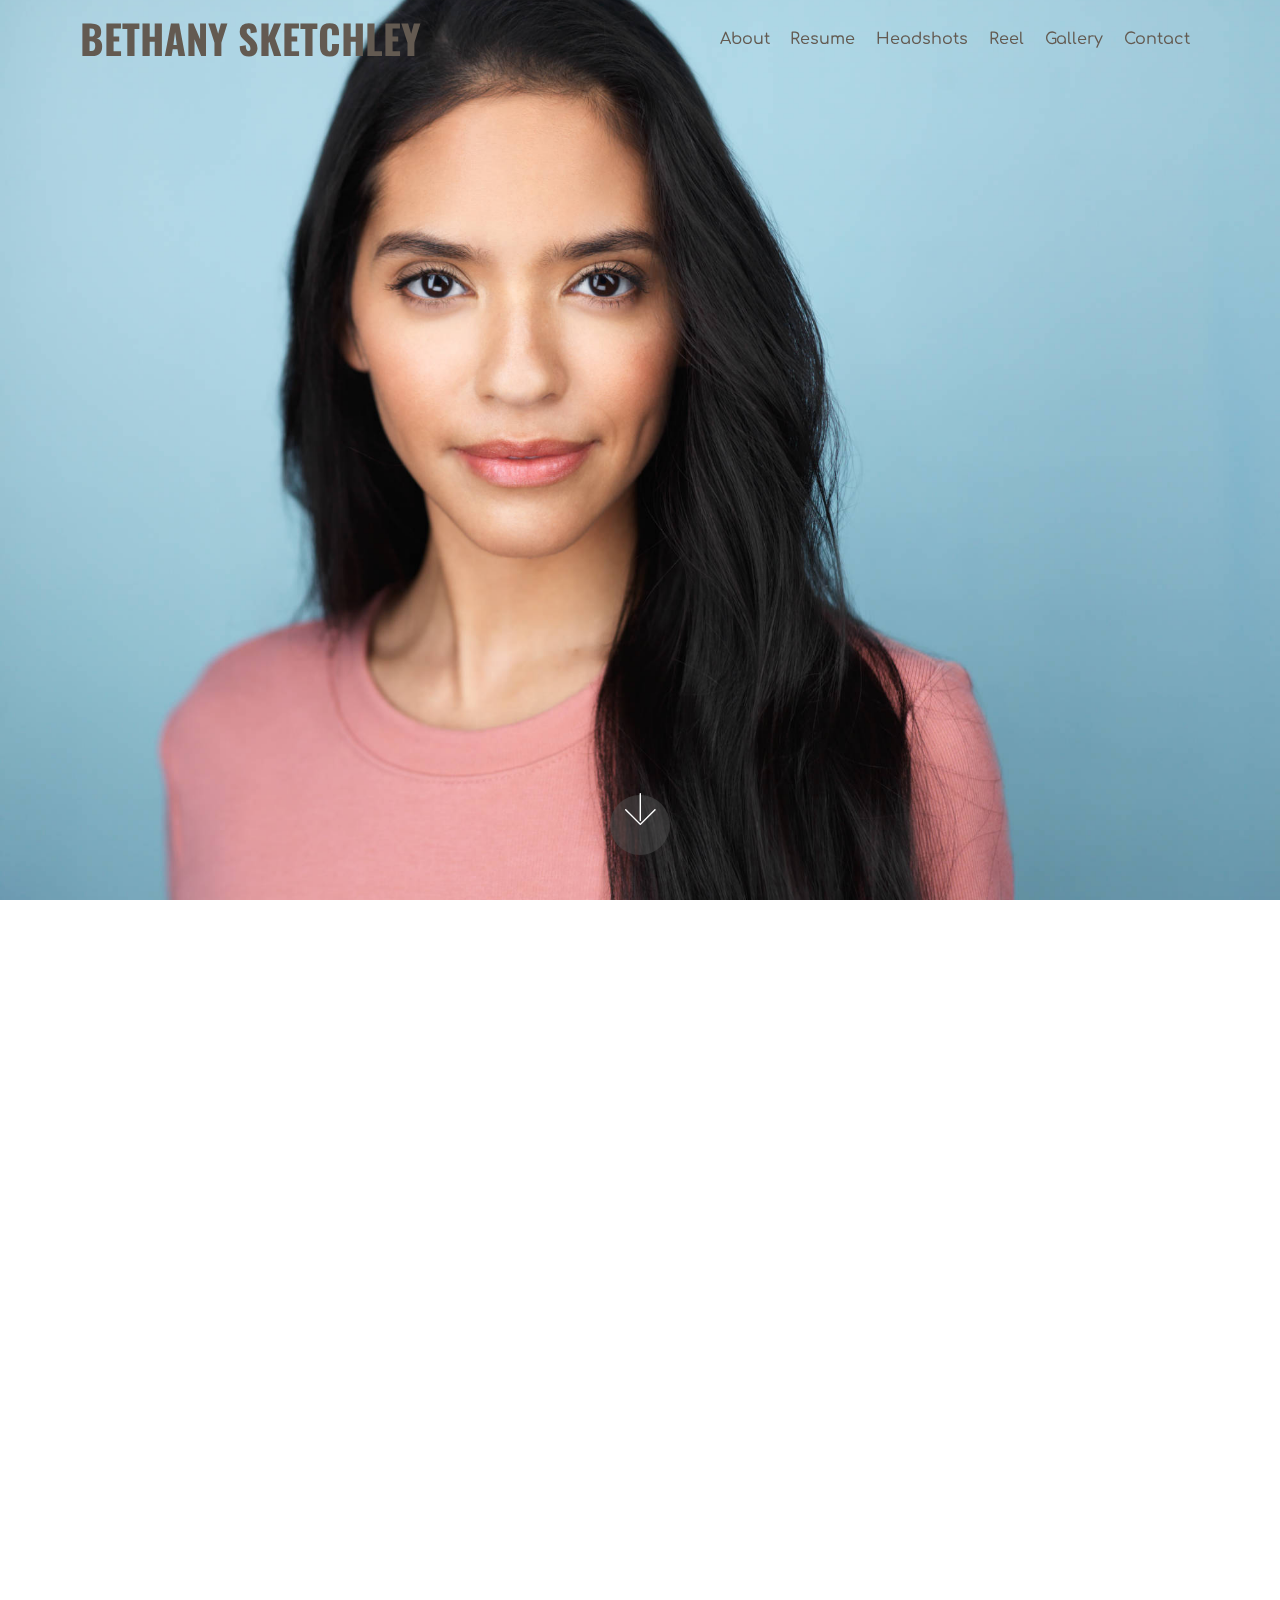
==== index.html @ ba713b7a "create github pages" ====
<!DOCTYPE html>
<html  >
<head>
  <!-- Site made with Mobirise Website Builder v4.11.2, https://mobirise.com -->
  <meta charset="UTF-8">
  <meta http-equiv="X-UA-Compatible" content="IE=edge">
  <meta name="generator" content="Mobirise v4.11.2, mobirise.com">
  <meta name="viewport" content="width=device-width, initial-scale=1, minimum-scale=1">
  <link rel="shortcut icon" href="assets/images/bethany-headshot-vertical-128x160.png" type="image/x-icon">
  <meta name="description" content="Bethany Sketchley is an award-winning dramatic actor based right outside of Philadelphia, who is known to have an explosion of deep emotion in all her performances and reveals a specific understanding of the characters she plays. She has a background in jazz, modern, and contemporary dance. At the age of 4, she started taking lessons which sparked her love of storytelling and performing on stage. After experiencing the thrill and freedom of acting she never looked back! ">
  
  <title>Bethany Sketchley | Home</title>
  <link rel="stylesheet" href="assets/web/assets/mobirise-icons-bold/mobirise-icons-bold.css">
  <link rel="stylesheet" href="assets/web/assets/mobirise-icons/mobirise-icons.css">
  <link rel="stylesheet" href="assets/bootstrap/css/bootstrap.min.css">
  <link rel="stylesheet" href="assets/bootstrap/css/bootstrap-grid.min.css">
  <link rel="stylesheet" href="assets/bootstrap/css/bootstrap-reboot.min.css">
  <link rel="stylesheet" href="assets/dropdown/css/style.css">
  <link rel="stylesheet" href="assets/tether/tether.min.css">
  <link rel="stylesheet" href="assets/animatecss/animate.min.css">
  <link rel="stylesheet" href="assets/socicon/css/styles.css">
  <link rel="stylesheet" href="assets/theme/css/style.css">
  <link rel="preload" as="style" href="assets/mobirise/css/mbr-additional.css"><link rel="stylesheet" href="assets/mobirise/css/mbr-additional.css" type="text/css">
  
  
  
</head>
<body>
  <section class="menu cid-rUg7lo41Bg" once="menu" id="menu1-0">

    

    <nav class="navbar navbar-expand beta-menu navbar-dropdown align-items-center navbar-fixed-top navbar-toggleable-sm bg-color transparent">
        <button class="navbar-toggler navbar-toggler-right" type="button" data-toggle="collapse" data-target="#navbarSupportedContent" aria-controls="navbarSupportedContent" aria-expanded="false" aria-label="Toggle navigation">
            <div class="hamburger">
                <span></span>
                <span></span>
                <span></span>
                <span></span>
            </div>
        </button>
        <div class="menu-logo">
            <div class="navbar-brand">
                
                <span class="navbar-caption-wrap"><a class="navbar-caption text-info display-5" href="index.html">
                        BETHANY SKETCHLEY</a></span>
            </div>
        </div>
        <div class="collapse navbar-collapse" id="navbarSupportedContent">
            <ul class="navbar-nav nav-dropdown nav-right" data-app-modern-menu="true"><li class="nav-item"><a class="nav-link link text-info display-4" href="index.html#testimonials2-13">
                        
                        About</a></li><li class="nav-item">
                    <a class="nav-link link text-info display-4" href="resume.html">Resume</a>
                </li><li class="nav-item"><a class="nav-link link text-info display-4" href="headshots.html">Headshots</a></li><li class="nav-item"><a class="nav-link link text-info display-4" href="reels.html">Reel</a></li><li class="nav-item"><a class="nav-link link text-info display-4" href="gallery.html">Gallery</a></li><li class="nav-item"><a class="nav-link link text-info display-4" href="contact.html">Contact</a></li></ul>
            
        </div>
    </nav>
</section>

<section class="engine"><a href="https://mobirise.info/m">site design templates</a></section><section class="header9 cid-rUgclaMVEi mbr-fullscreen mbr-parallax-background" id="header9-5">

    

    <div class="mbr-overlay" style="opacity: 0; background-color: rgb(235, 175, 162);">
    </div>

    <div class="container">
        <div class="media-container-column mbr-white">
            
            
            
            
        </div>
    </div>

    <div class="mbr-arrow hidden-sm-down" aria-hidden="true">
        <a href="#next">
            <i class="mbri-down mbr-iconfont"></i>
        </a>
    </div>
</section>

<section class="mbr-section content4 cid-rUoXitH2ii" id="content4-14">

    

    <div class="container">
        <div class="media-container-row">
            <div class="title col-12 col-md-8">
                <h2 class="align-center pb-3 mbr-fonts-style display-2"><strong>About Me</strong></h2>
                
                
            </div>
        </div>
    </div>
</section>

<section class="mbr-section article content1 cid-rV0lTRfdur" id="content1-1b">
    
     

    <div class="container">
        <div class="media-container-row">
            <div class="mbr-text col-12 mbr-fonts-style display-7 col-md-8"><p><strong>Bethany Sketchley </strong>is an award-winning dramatic actor based outside of Philadelphia. Bethany is known to have an explosion of deep emotion in all her performances, and reveals a specific understanding of the characters she plays. She has a background in jazz, modern, and contemporary dance. At the age of 4, she started taking lessons which sparked her love of storytelling and performing on stage. After experiencing the thrill and freedom of acting she never looked back!</p><p>Bethany has been awarded as <strong>Best Actress Grand Jury</strong> at the <strong>2017 Playhouse West Philadelphia Annual Film Festival</strong> for the short film, "To Happy Endings" which she co-wrote and starred in. Recently, Bethany appeared on stage in Sean Grennan’s, The Tin Woman. Outside of Acting Bethany enjoys Italics Calligraphy, Bullet Journaling, and is currently  learning Spanish.</p></div>
        </div>
    </div>
</section>

<section class="features9 cid-rUs5PSWJRt" id="features9-17">

    

    
    <div class="container">
        <div class="row justify-content-center">
            <div class="card p-3 col-12 col-md-6">
                <div class="media-container-row">
                    <div class="card-img pr-2">
                        <a href="headshots.html" target="_blank"><span class="mbr-iconfont mbrib-user2" style="color: rgb(165, 206, 221); fill: rgb(165, 206, 221);"></span></a>
                    </div>
                    <div class="card-box">
                        <h4 class="card-title py-3 mbr-fonts-style display-7"><strong>
                            Headshots</strong></h4>
                        <p class="mbr-text mbr-fonts-style display-7">
                           Includes all Bethany Sketchley's headshots. Click on the icon to view gallery.</p>
                    </div>
                </div>
            </div>

            <div class="card p-3 col-12 col-md-6">
                <div class="media-container-row">
                    <div class="card-img pr-2">
                        <a href="assets/files/Bethany%20Sketchley%20Resume%20%20-%20Bethany%20Sketchley.pdf" target="_blank"><span class="mbr-iconfont mbrib-file" style="color: rgb(165, 206, 221); fill: rgb(165, 206, 221);"></span></a>
                    </div>
                    <div class="card-box">
                        <h4 class="card-title py-3 mbr-fonts-style display-7"><strong>
                            Acting Resume</strong></h4>
                        <p class="mbr-text mbr-fonts-style display-7">
                           Includes all work in film, theatre, and training. Click on the icon to download.</p>
                    </div>
                </div>
            </div>

            

            
        </div>
    </div>
</section>

<section once="footers" class="cid-rUoSykSglY" id="footer7-z">

    

    

    <div class="container">
        <div class="media-container-row align-center mbr-white">
            
            <div class="row social-row">
                <div class="social-list align-right pb-2">
                    
                    
                    
                    
                    
                    
                <div class="soc-item">
                        <a href="https://twitter.com/MissSketchley" target="_blank">
                            <span class="mbr-iconfont mbr-iconfont-social socicon-twitter socicon" style="color: rgb(188, 129, 108); fill: rgb(188, 129, 108);"></span>
                        </a>
                    </div><div class="soc-item">
                        <a href="https://www.facebook.com/bethany.sketchley" target="_blank">
                            <span class="mbr-iconfont mbr-iconfont-social socicon-facebook socicon" style="color: rgb(188, 129, 108); fill: rgb(188, 129, 108);"></span>
                        </a>
                    </div><div class="soc-item">
                        <a href="https://www.instagram.com/bethanysketchley/" target="_blank">
                            <span class="mbr-iconfont mbr-iconfont-social socicon-instagram socicon" style="color: rgb(188, 129, 108); fill: rgb(188, 129, 108);"></span>
                        </a>
                    </div><div class="soc-item">
                        <a href="https://www.imdb.com/name/nm4957859/" target="_blank">
                            <span class="mbr-iconfont mbr-iconfont-social socicon-imdb socicon" style="color: rgb(188, 129, 108); fill: rgb(188, 129, 108);"></span>
                        </a>
                    </div></div>
            </div>
            <div class="row row-copirayt">
                <p class="mbr-text mb-0 mbr-fonts-style mbr-white align-center display-7">
                    © Copyright 2020 Bethany Sketchley. Designed by <a href="http://mypocketpartner.com/" target="_blank" class="text-success">My Pocket Partner</a>.&nbsp;All Rights Reserved.</p>
            </div>
        </div>
    </div>
</section>


  <script src="assets/web/assets/jquery/jquery.min.js"></script>
  <script src="assets/popper/popper.min.js"></script>
  <script src="assets/bootstrap/js/bootstrap.min.js"></script>
  <script src="assets/smoothscroll/smooth-scroll.js"></script>
  <script src="assets/dropdown/js/nav-dropdown.js"></script>
  <script src="assets/dropdown/js/navbar-dropdown.js"></script>
  <script src="assets/tether/tether.min.js"></script>
  <script src="assets/viewportchecker/jquery.viewportchecker.js"></script>
  <script src="assets/parallax/jarallax.min.js"></script>
  <script src="assets/touchswipe/jquery.touch-swipe.min.js"></script>
  <script src="assets/theme/js/script.js"></script>
  
  
  <input name="animation" type="hidden">
  </body>
</html>
---- assets/web/assets/mobirise-icons-bold/mobirise-icons-bold.css ----
@font-face {
  font-family: 'mobirise-icons-bold';
  font-display: swap;
  src:  url('mobirise-icons-bold.eot?m1l4yr');
  src:  url('mobirise-icons-bold.eot?m1l4yr#iefix') format('embedded-opentype'),
    url('mobirise-icons-bold.ttf?m1l4yr') format('truetype'),
    url('mobirise-icons-bold.woff?m1l4yr') format('woff'),
    url('mobirise-icons-bold.svg?m1l4yr#mobirise-icons-bold') format('svg');
  font-weight: normal;
  font-style: normal;
}

[class^="mbrib-"], [class*="mbrib-"] {
  /* use !important to prevent issues with browser extensions that change fonts */
  font-family: 'mobirise-icons-bold' !important;
  speak: none;
  font-style: normal;
  font-weight: normal;
  font-variant: normal;
  text-transform: none;
  line-height: 1;

  /* Better Font Rendering =========== */
  -webkit-font-smoothing: antialiased;
  -moz-osx-font-smoothing: grayscale;
}

.mbrib-add-submenu:before {
  content: "\e900";
}
.mbrib-alert:before {
  content: "\e901";
}
.mbrib-align-center:before {
  content: "\e902";
}
.mbrib-align-justify:before {
  content: "\e903";
}
.mbrib-align-left:before {
  content: "\e904";
}
.mbrib-align-right:before {
  content: "\e905";
}
.mbrib-android:before {
  content: "\e906";
}
.mbrib-apple:before {
  content: "\e907";
}
.mbrib-arrow-down:before {
  content: "\e908";
}
.mbrib-arrow-next:before {
  content: "\e909";
}
.mbrib-arrow-prev:before {
  content: "\e90a";
}
.mbrib-arrow-up:before {
  content: "\e90b";
}
.mbrib-bold:before {
  content: "\e90c";
}
.mbrib-bookmark:before {
  content: "\e90d";
}
.mbrib-bootstrap:before {
  content: "\e90e";
}
.mbrib-briefcase:before {
  content: "\e90f";
}
.mbrib-browse:before {
  content: "\e910";
}
.mbrib-bulleted-list:before {
  content: "\e911";
}
.mbrib-calendar:before {
  content: "\e912";
}
.mbrib-camera:before {
  content: "\e913";
}
.mbrib-cart-add:before {
  content: "\e914";
}
.mbrib-cart-full:before {
  content: "\e915";
}
.mbrib-cash:before {
  content: "\e916";
}
.mbrib-change-style:before {
  content: "\e917";
}
.mbrib-chat:before {
  content: "\e918";
}
.mbrib-clock:before {
  content: "\e919";
}
.mbrib-close:before {
  content: "\e91a";
}
.mbrib-cloud:before {
  content: "\e91b";
}
.mbrib-code:before {
  content: "\e91c";
}
.mbrib-contact-form:before {
  content: "\e91d";
}
.mbrib-credit-card:before {
  content: "\e91e";
}
.mbrib-cursor-click:before {
  content: "\e91f";
}
.mbrib-cust-feedback:before {
  content: "\e920";
}
.mbrib-database:before {
  content: "\e921";
}
.mbrib-delivery:before {
  content: "\e922";
}
.mbrib-desktop:before {
  content: "\e923";
}
.mbrib-devices:before {
  content: "\e924";
}
.mbrib-down:before {
  content: "\e925";
}
.mbrib-download:before {
  content: "\e926";
}
.mbrib-drag-n-drop:before {
  content: "\e927";
}
.mbrib-drag-n-drop2:before {
  content: "\e928";
}
.mbrib-edit:before {
  content: "\e929";
}
.mbrib-edit2:before {
  content: "\e92a";
}
.mbrib-error:before {
  content: "\e92b";
}
.mbrib-extension:before {
  content: "\e92c";
}
.mbrib-features:before {
  content: "\e92d";
}
.mbrib-file:before {
  content: "\e92e";
}
.mbrib-flag:before {
  content: "\e92f";
}
.mbrib-folder:before {
  content: "\e930";
}
.mbrib-gift:before {
  content: "\e931";
}
.mbrib-github:before {
  content: "\e932";
}
.mbrib-globe-2:before {
  content: "\e933";
}
.mbrib-globe:before {
  content: "\e934";
}
.mbrib-growing-chart:before {
  content: "\e935";
}
.mbrib-hearth:before {
  content: "\e936";
}
.mbrib-help:before {
  content: "\e937";
}
.mbrib-home:before {
  content: "\e938";
}
.mbrib-hot-cup:before {
  content: "\e939";
}
.mbrib-idea:before {
  content: "\e93a";
}
.mbrib-image-gallery:before {
  content: "\e93b";
}
.mbrib-image-slider:before {
  content: "\e93c";
}
.mbrib-info:before {
  content: "\e93d";
}
.mbrib-italic:before {
  content: "\e93e";
}
.mbrib-key:before {
  content: "\e93f";
}
.mbrib-laptop:before {
  content: "\e940";
}
.mbrib-layers:before {
  content: "\e941";
}
.mbrib-left-right:before {
  content: "\e942";
}
.mbrib-left:before {
  content: "\e943";
}
.mbrib-letter:before {
  content: "\e944";
}
.mbrib-like:before {
  content: "\e945";
}
.mbrib-link:before {
  content: "\e946";
}
.mbrib-lock:before {
  content: "\e947";
}
.mbrib-login:before {
  content: "\e948";
}
.mbrib-logout:before {
  content: "\e949";
}
.mbrib-magic-stick:before {
  content: "\e94a";
}
.mbrib-map-pin:before {
  content: "\e94b";
}
.mbrib-menu:before {
  content: "\e94c";
}
.mbrib-mobile:before {
  content: "\e94d";
}
.mbrib-mobile2:before {
  content: "\e94e";
}
.mbrib-mobirise:before {
  content: "\e94f";
}
.mbrib-more-horizontal:before {
  content: "\e950";
}
.mbrib-more-vertical:before {
  content: "\e951";
}
.mbrib-music:before {
  content: "\e952";
}
.mbrib-new-file:before {
  content: "\e953";
}
.mbrib-numbered-list:before {
  content: "\e954";
}
.mbrib-opened-folder:before {
  content: "\e955";
}
.mbrib-pages:before {
  content: "\e956";
}
.mbrib-paper-plane:before {
  content: "\e957";
}
.mbrib-paperclip:before {
  content: "\e958";
}
.mbrib-photo:before {
  content: "\e959";
}
.mbrib-photos:before {
  content: "\e95a";
}
.mbrib-pin:before {
  content: "\e95b";
}
.mbrib-play:before {
  content: "\e95c";
}
.mbrib-plus:before {
  content: "\e95d";
}
.mbrib-preview:before {
  content: "\e95e";
}
.mbrib-print:before {
  content: "\e95f";
}
.mbrib-protect:before {
  content: "\e960";
}
.mbrib-question:before {
  content: "\e961";
}
.mbrib-quote-left:before {
  content: "\e962";
}
.mbrib-quote-right:before {
  content: "\e963";
}
.mbrib-redo:before {
  content: "\e964";
}
.mbrib-refresh:before {
  content: "\e965";
}
.mbrib-responsive:before {
  content: "\e966";
}
.mbrib-right:before {
  content: "\e967";
}
.mbrib-rocket:before {
  content: "\e968";
}
.mbrib-sad-face:before {
  content: "\e969";
}
.mbrib-sale:before {
  content: "\e96a";
}
.mbrib-save:before {
  content: "\e96b";
}
.mbrib-search:before {
  content: "\e96c";
}
.mbrib-setting:before {
  content: "\e96d";
}
.mbrib-setting2:before {
  content: "\e96e";
}
.mbrib-setting3:before {
  content: "\e96f";
}
.mbrib-share:before {
  content: "\e970";
}
.mbrib-shopping-bag:before {
  content: "\e971";
}
.mbrib-shopping-basket:before {
  content: "\e972";
}
.mbrib-shopping-cart:before {
  content: "\e973";
}
.mbrib-sites:before {
  content: "\e974";
}
.mbrib-smile-face:before {
  content: "\e975";
}
.mbrib-speed:before {
  content: "\e976";
}
.mbrib-star:before {
  content: "\e977";
}
.mbrib-success:before {
  content: "\e978";
}
.mbrib-sun:before {
  content: "\e979";
}
.mbrib-sun2:before {
  content: "\e97a";
}
.mbrib-tablet-vertical:before {
  content: "\e97b";
}
.mbrib-tablet:before {
  content: "\e97c";
}
.mbrib-target:before {
  content: "\e97d";
}
.mbrib-timer:before {
  content: "\e97e";
}
.mbrib-to-ftp:before {
  content: "\e97f";
}
.mbrib-to-local-drive:before {
  content: "\e980";
}
.mbrib-touch-swipe:before {
  content: "\e981";
}
.mbrib-touch:before {
  content: "\e982";
}
.mbrib-trash:before {
  content: "\e983";
}
.mbrib-underline:before {
  content: "\e984";
}
.mbrib-undo:before {
  content: "\e985";
}
.mbrib-unlink:before {
  content: "\e986";
}
.mbrib-unlock:before {
  content: "\e987";
}
.mbrib-up-down:before {
  content: "\e988";
}
.mbrib-up:before {
  content: "\e989";
}
.mbrib-update:before {
  content: "\e98a";
}
.mbrib-upload:before {
  content: "\e98b";
}
.mbrib-user:before {
  content: "\e98c";
}
.mbrib-user2:before {
  content: "\e98d";
}
.mbrib-users:before {
  content: "\e98e";
}
.mbrib-video-play:before {
  content: "\e98f";
}
.mbrib-video:before {
  content: "\e990";
}
.mbrib-watch:before {
  content: "\e991";
}
.mbrib-website-theme:before {
  content: "\e992";
}
.mbrib-wifi:before {
  content: "\e993";
}
.mbrib-windows:before {
  content: "\e994";
}
.mbrib-zoom-out:before {
  content: "\e995";
}
---- assets/web/assets/mobirise-icons/mobirise-icons.css ----
@font-face {
  font-family: 'MobiriseIcons';
  src:  url('mobirise-icons.eot?spat4u');
  src:  url('mobirise-icons.eot?spat4u#iefix') format('embedded-opentype'),
    url('mobirise-icons.ttf?spat4u') format('truetype'),
    url('mobirise-icons.woff?spat4u') format('woff'),
    url('mobirise-icons.svg?spat4u#MobiriseIcons') format('svg');
  font-weight: normal;
  font-style: normal;
  font-display: swap;
}

[class^="mbri-"], [class*=" mbri-"] {
  /* use !important to prevent issues with browser extensions that change fonts */
  font-family: MobiriseIcons !important;
  speak: none;
  font-style: normal;
  font-weight: normal;
  font-variant: normal;
  text-transform: none;
  line-height: 1;

  /* Better Font Rendering =========== */
  -webkit-font-smoothing: antialiased;
  -moz-osx-font-smoothing: grayscale;
}

.mbri-add-submenu:before {
  content: "\e900";
}
.mbri-alert:before {
  content: "\e901";
}
.mbri-align-center:before {
  content: "\e902";
}
.mbri-align-justify:before {
  content: "\e903";
}
.mbri-align-left:before {
  content: "\e904";
}
.mbri-align-right:before {
  content: "\e905";
}
.mbri-android:before {
  content: "\e906";
}
.mbri-apple:before {
  content: "\e907";
}
.mbri-arrow-down:before {
  content: "\e908";
}
.mbri-arrow-next:before {
  content: "\e909";
}
.mbri-arrow-prev:before {
  content: "\e90a";
}
.mbri-arrow-up:before {
  content: "\e90b";
}
.mbri-bold:before {
  content: "\e90c";
}
.mbri-bookmark:before {
  content: "\e90d";
}
.mbri-bootstrap:before {
  content: "\e90e";
}
.mbri-briefcase:before {
  content: "\e90f";
}
.mbri-browse:before {
  content: "\e910";
}
.mbri-bulleted-list:before {
  content: "\e911";
}
.mbri-calendar:before {
  content: "\e912";
}
.mbri-camera:before {
  content: "\e913";
}
.mbri-cart-add:before {
  content: "\e914";
}
.mbri-cart-full:before {
  content: "\e915";
}
.mbri-cash:before {
  content: "\e916";
}
.mbri-change-style:before {
  content: "\e917";
}
.mbri-chat:before {
  content: "\e918";
}
.mbri-clock:before {
  content: "\e919";
}
.mbri-close:before {
  content: "\e91a";
}
.mbri-cloud:before {
  content: "\e91b";
}
.mbri-code:before {
  content: "\e91c";
}
.mbri-contact-form:before {
  content: "\e91d";
}
.mbri-credit-card:before {
  content: "\e91e";
}
.mbri-cursor-click:before {
  content: "\e91f";
}
.mbri-cust-feedback:before {
  content: "\e920";
}
.mbri-database:before {
  content: "\e921";
}
.mbri-delivery:before {
  content: "\e922";
}
.mbri-desktop:before {
  content: "\e923";
}
.mbri-devices:before {
  content: "\e924";
}
.mbri-down:before {
  content: "\e925";
}
.mbri-download:before {
  content: "\e989";
}
.mbri-drag-n-drop:before {
  content: "\e927";
}
.mbri-drag-n-drop2:before {
  content: "\e928";
}
.mbri-edit:before {
  content: "\e929";
}
.mbri-edit2:before {
  content: "\e92a";
}
.mbri-error:before {
  content: "\e92b";
}
.mbri-extension:before {
  content: "\e92c";
}
.mbri-features:before {
  content: "\e92d";
}
.mbri-file:before {
  content: "\e92e";
}
.mbri-flag:before {
  content: "\e92f";
}
.mbri-folder:before {
  content: "\e930";
}
.mbri-gift:before {
  content: "\e931";
}
.mbri-github:before {
  content: "\e932";
}
.mbri-globe:before {
  content: "\e933";
}
.mbri-globe-2:before {
  content: "\e934";
}
.mbri-growing-chart:before {
  content: "\e935";
}
.mbri-hearth:before {
  content: "\e936";
}
.mbri-help:before {
  content: "\e937";
}
.mbri-home:before {
  content: "\e938";
}
.mbri-hot-cup:before {
  content: "\e939";
}
.mbri-idea:before {
  content: "\e93a";
}
.mbri-image-gallery:before {
  content: "\e93b";
}
.mbri-image-slider:before {
  content: "\e93c";
}
.mbri-info:before {
  content: "\e93d";
}
.mbri-italic:before {
  content: "\e93e";
}
.mbri-key:before {
  content: "\e93f";
}
.mbri-laptop:before {
  content: "\e940";
}
.mbri-layers:before {
  content: "\e941";
}
.mbri-left-right:before {
  content: "\e942";
}
.mbri-left:before {
  content: "\e943";
}
.mbri-letter:before {
  content: "\e944";
}
.mbri-like:before {
  content: "\e945";
}
.mbri-link:before {
  content: "\e946";
}
.mbri-lock:before {
  content: "\e947";
}
.mbri-login:before {
  content: "\e948";
}
.mbri-logout:before {
  content: "\e949";
}
.mbri-magic-stick:before {
  content: "\e94a";
}
.mbri-map-pin:before {
  content: "\e94b";
}
.mbri-menu:before {
  content: "\e94c";
}
.mbri-mobile:before {
  content: "\e94d";
}
.mbri-mobile2:before {
  content: "\e94e";
}
.mbri-mobirise:before {
  content: "\e94f";
}
.mbri-more-horizontal:before {
  content: "\e950";
}
.mbri-more-vertical:before {
  content: "\e951";
}
.mbri-music:before {
  content: "\e952";
}
.mbri-new-file:before {
  content: "\e953";
}
.mbri-numbered-list:before {
  content: "\e954";
}
.mbri-opened-folder:before {
  content: "\e955";
}
.mbri-pages:before {
  content: "\e956";
}
.mbri-paper-plane:before {
  content: "\e957";
}
.mbri-paperclip:before {
  content: "\e958";
}
.mbri-photo:before {
  content: "\e959";
}
.mbri-photos:before {
  content: "\e95a";
}
.mbri-pin:before {
  content: "\e95b";
}
.mbri-play:before {
  content: "\e95c";
}
.mbri-plus:before {
  content: "\e95d";
}
.mbri-preview:before {
  content: "\e95e";
}
.mbri-print:before {
  content: "\e95f";
}
.mbri-protect:before {
  content: "\e960";
}
.mbri-question:before {
  content: "\e961";
}
.mbri-quote-left:before {
  content: "\e962";
}
.mbri-quote-right:before {
  content: "\e963";
}
.mbri-refresh:before {
  content: "\e964";
}
.mbri-responsive:before {
  content: "\e965";
}
.mbri-right:before {
  content: "\e966";
}
.mbri-rocket:before {
  content: "\e967";
}
.mbri-sad-face:before {
  content: "\e968";
}
.mbri-sale:before {
  content: "\e969";
}
.mbri-save:before {
  content: "\e96a";
}
.mbri-search:before {
  content: "\e96b";
}
.mbri-setting:before {
  content: "\e96c";
}
.mbri-setting2:before {
  content: "\e96d";
}
.mbri-setting3:before {
  content: "\e96e";
}
.mbri-share:before {
  content: "\e96f";
}
.mbri-shopping-bag:before {
  content: "\e970";
}
.mbri-shopping-basket:before {
  content: "\e971";
}
.mbri-shopping-cart:before {
  content: "\e972";
}
.mbri-sites:before {
  content: "\e973";
}
.mbri-smile-face:before {
  content: "\e974";
}
.mbri-speed:before {
  content: "\e975";
}
.mbri-star:before {
  content: "\e976";
}
.mbri-success:before {
  content: "\e977";
}
.mbri-sun:before {
  content: "\e978";
}
.mbri-sun2:before {
  content: "\e979";
}
.mbri-tablet:before {
  content: "\e97a";
}
.mbri-tablet-vertical:before {
  content: "\e97b";
}
.mbri-target:before {
  content: "\e97c";
}
.mbri-timer:before {
  content: "\e97d";
}
.mbri-to-ftp:before {
  content: "\e97e";
}
.mbri-to-local-drive:before {
  content: "\e97f";
}
.mbri-touch-swipe:before {
  content: "\e980";
}
.mbri-touch:before {
  content: "\e981";
}
.mbri-trash:before {
  content: "\e982";
}
.mbri-underline:before {
  content: "\e983";
}
.mbri-unlink:before {
  content: "\e984";
}
.mbri-unlock:before {
  content: "\e985";
}
.mbri-up-down:before {
  content: "\e986";
}
.mbri-up:before {
  content: "\e987";
}
.mbri-update:before {
  content: "\e988";
}
.mbri-upload:before {
 content: "\e926"; 
}
.mbri-user:before {
  content: "\e98a";
}
.mbri-user2:before {
  content: "\e98b";
}
.mbri-users:before {
  content: "\e98c";
}
.mbri-video:before {
  content: "\e98d";
}
.mbri-video-play:before {
  content: "\e98e";
}
.mbri-watch:before {
  content: "\e98f";
}
.mbri-website-theme:before {
  content: "\e990";
}
.mbri-wifi:before {
  content: "\e991";
}
.mbri-windows:before {
  content: "\e992";
}
.mbri-zoom-out:before {
  content: "\e993";
}
.mbri-redo:before {
  content: "\e994";
}
.mbri-undo:before {
  content: "\e995";
}
---- assets/dropdown/css/style.css ----
.navbar-dropdown {
  left: 0;
  padding: 0;
  position: absolute;
  right: 0;
  top: 0;
  transition: all 0.45s ease;
  z-index: 1030;
  background: #282828; }
  .navbar-dropdown .navbar-logo {
    margin-right: 0.8rem;
    transition: margin 0.3s ease-in-out;
    vertical-align: middle; }
    .navbar-dropdown .navbar-logo img {
      height: 3.125rem;
      transition: all 0.3s ease-in-out; }
    .navbar-dropdown .navbar-logo.mbr-iconfont {
      font-size: 3.125rem;
      line-height: 3.125rem; }
  .navbar-dropdown .navbar-caption {
    font-weight: 700;
    white-space: normal;
    vertical-align: -4px;
    line-height: 3.125rem !important; }
    .navbar-dropdown .navbar-caption, .navbar-dropdown .navbar-caption:hover {
      color: inherit;
      text-decoration: none; }
  .navbar-dropdown .mbr-iconfont + .navbar-caption {
    vertical-align: -1px; }
  .navbar-dropdown.navbar-fixed-top {
    position: fixed; }
  .navbar-dropdown .navbar-brand span {
    vertical-align: -4px; }
  .navbar-dropdown.bg-color.transparent {
    background: none; }
  .navbar-dropdown.navbar-short .navbar-brand {
    padding: 0.625rem 0; }
    .navbar-dropdown.navbar-short .navbar-brand span {
      vertical-align: -1px; }
  .navbar-dropdown.navbar-short .navbar-caption {
    line-height: 2.375rem !important;
    vertical-align: -2px; }
  .navbar-dropdown.navbar-short .navbar-logo {
    margin-right: 0.5rem; }
    .navbar-dropdown.navbar-short .navbar-logo img {
      height: 2.375rem; }
    .navbar-dropdown.navbar-short .navbar-logo.mbr-iconfont {
      font-size: 2.375rem;
      line-height: 2.375rem; }
  .navbar-dropdown.navbar-short .mbr-table-cell {
    height: 3.625rem; }
  .navbar-dropdown .navbar-close {
    left: 0.6875rem;
    position: fixed;
    top: 0.75rem;
    z-index: 1000; }
  .navbar-dropdown .hamburger-icon {
    content: "";
    display: inline-block;
    vertical-align: middle;
    width: 16px;
    -webkit-box-shadow: 0 -6px 0 1px #282828,0 0 0 1px #282828,0 6px 0 1px #282828;
    -moz-box-shadow: 0 -6px 0 1px #282828,0 0 0 1px #282828,0 6px 0 1px #282828;
    box-shadow: 0 -6px 0 1px #282828,0 0 0 1px #282828,0 6px 0 1px #282828; }

.dropdown-menu .dropdown-toggle[data-toggle="dropdown-submenu"]::after {
  border-bottom: 0.35em solid transparent;
  border-left: 0.35em solid;
  border-right: 0;
  border-top: 0.35em solid transparent;
  margin-left: 0.3rem; }

.dropdown-menu .dropdown-item:focus {
  outline: 0; }

.nav-dropdown {
  font-size: 0.75rem;
  font-weight: 500;
  height: auto !important; }
  .nav-dropdown .nav-btn {
    padding-left: 1rem; }
  .nav-dropdown .link {
    margin: .667em 1.667em;
    font-weight: 500;
    padding: 0;
    transition: color .2s ease-in-out; }
    .nav-dropdown .link.dropdown-toggle {
      margin-right: 2.583em; }
      .nav-dropdown .link.dropdown-toggle::after {
        margin-left: .25rem;
        border-top: 0.35em solid;
        border-right: 0.35em solid transparent;
        border-left: 0.35em solid transparent;
        border-bottom: 0; }
      .nav-dropdown .link.dropdown-toggle[aria-expanded="true"] {
        margin: 0;
        padding: 0.667em 3.263em  0.667em 1.667em; }
  .nav-dropdown .link::after,
  .nav-dropdown .dropdown-item::after {
    color: inherit; }
  .nav-dropdown .btn {
    font-size: 0.75rem;
    font-weight: 700;
    letter-spacing: 0;
    margin-bottom: 0;
    padding-left: 1.25rem;
    padding-right: 1.25rem; }
  .nav-dropdown .dropdown-menu {
    border-radius: 0;
    border: 0;
    left: 0;
    margin: 0;
    padding-bottom: 1.25rem;
    padding-top: 1.25rem;
    position: relative; }
  .nav-dropdown .dropdown-submenu {
    margin-left: 0.125rem;
    top: 0; }
  .nav-dropdown .dropdown-item {
    font-weight: 500;
    line-height: 2;
    padding: 0.3846em 4.615em 0.3846em 1.5385em;
    position: relative;
    transition: color .2s ease-in-out, background-color .2s ease-in-out; }
    .nav-dropdown .dropdown-item::after {
      margin-top: -0.3077em;
      position: absolute;
      right: 1.1538em;
      top: 50%; }
    .nav-dropdown .dropdown-item:focus, .nav-dropdown .dropdown-item:hover {
      background: none; }

@media (max-width: 767px) {
  .nav-dropdown.navbar-toggleable-sm {
    bottom: 0;
    display: none;
    left: 0;
    overflow-x: hidden;
    position: fixed;
    top: 0;
    transform: translateX(-100%);
    -ms-transform: translateX(-100%);
    -webkit-transform: translateX(-100%);
    width: 18.75rem;
    z-index: 999; } }
.nav-dropdown.navbar-toggleable-xl {
  bottom: 0;
  display: none;
  left: 0;
  overflow-x: hidden;
  position: fixed;
  top: 0;
  transform: translateX(-100%);
  -ms-transform: translateX(-100%);
  -webkit-transform: translateX(-100%);
  width: 18.75rem;
  z-index: 999; }

.nav-dropdown-sm {
  display: block !important;
  overflow-x: hidden;
  overflow: auto;
  padding-top: 3.875rem; }
  .nav-dropdown-sm::after {
    content: "";
    display: block;
    height: 3rem;
    width: 100%; }
  .nav-dropdown-sm.collapse.in ~ .navbar-close {
    display: block !important; }
  .nav-dropdown-sm.collapsing, .nav-dropdown-sm.collapse.in {
    transform: translateX(0);
    -ms-transform: translateX(0);
    -webkit-transform: translateX(0);
    transition: all 0.25s ease-out;
    -webkit-transition: all 0.25s ease-out;
    background: #282828; }
  .nav-dropdown-sm.collapsing[aria-expanded="false"] {
    transform: translateX(-100%);
    -ms-transform: translateX(-100%);
    -webkit-transform: translateX(-100%); }
  .nav-dropdown-sm .nav-item {
    display: block;
    margin-left: 0 !important;
    padding-left: 0; }
  .nav-dropdown-sm .link,
  .nav-dropdown-sm .dropdown-item {
    border-top: 1px dotted rgba(255, 255, 255, 0.1);
    font-size: 0.8125rem;
    line-height: 1.6;
    margin: 0 !important;
    padding: 0.875rem 2.4rem 0.875rem 1.5625rem !important;
    position: relative;
    white-space: normal; }
    .nav-dropdown-sm .link:focus, .nav-dropdown-sm .link:hover,
    .nav-dropdown-sm .dropdown-item:focus,
    .nav-dropdown-sm .dropdown-item:hover {
      background: rgba(0, 0, 0, 0.2) !important;
      color: #c0a375; }
  .nav-dropdown-sm .nav-btn {
    position: relative;
    padding: 1.5625rem 1.5625rem 0 1.5625rem; }
    .nav-dropdown-sm .nav-btn::before {
      border-top: 1px dotted rgba(255, 255, 255, 0.1);
      content: "";
      left: 0;
      position: absolute;
      top: 0;
      width: 100%; }
    .nav-dropdown-sm .nav-btn + .nav-btn {
      padding-top: 0.625rem; }
      .nav-dropdown-sm .nav-btn + .nav-btn::before {
        display: none; }
  .nav-dropdown-sm .btn {
    padding: 0.625rem 0; }
  .nav-dropdown-sm .dropdown-toggle[data-toggle="dropdown-submenu"]::after {
    margin-left: .25rem;
    border-top: 0.35em solid;
    border-right: 0.35em solid transparent;
    border-left: 0.35em solid transparent;
    border-bottom: 0; }
  .nav-dropdown-sm .dropdown-toggle[data-toggle="dropdown-submenu"][aria-expanded="true"]::after {
    border-top: 0;
    border-right: 0.35em solid transparent;
    border-left: 0.35em solid transparent;
    border-bottom: 0.35em solid; }
  .nav-dropdown-sm .dropdown-menu {
    margin: 0;
    padding: 0;
    position: relative;
    top: 0;
    left: 0;
    width: 100%;
    border: 0;
    float: none;
    border-radius: 0;
    background: none; }
  .nav-dropdown-sm .dropdown-submenu {
    left: 100%;
    margin-left: 0.125rem;
    margin-top: -1.25rem;
    top: 0; }

.navbar-toggleable-sm .nav-dropdown .dropdown-menu {
  position: absolute; }

.navbar-toggleable-sm .nav-dropdown .dropdown-submenu {
  left: 100%;
  margin-left: 0.125rem;
  margin-top: -1.25rem;
  top: 0; }

.navbar-toggleable-sm.opened .nav-dropdown .dropdown-menu {
  position: relative; }

.navbar-toggleable-sm.opened .nav-dropdown .dropdown-submenu {
  left: 0;
  margin-left: 00rem;
  margin-top: 0rem;
  top: 0; }

.is-builder .nav-dropdown.collapsing {
  transition: none !important; }

/*# sourceMappingURL=style.css.map */
---- assets/socicon/css/styles.css ----
@charset "UTF-8";

@font-face {
  font-family: "socicon";
  src:url("../fonts/socicon.eot");
  src:url("../fonts/socicon.eot?#iefix") format("embedded-opentype"),
    url("../fonts/socicon.woff") format("woff"),
    url("../fonts/socicon.ttf") format("truetype"),
    url("../fonts/socicon.svg#socicon") format("svg");
  font-weight: normal;
  font-style: normal;
  font-display:swap;
}

[data-icon]:before {
  font-family: "socicon" !important;
  content: attr(data-icon);
  font-style: normal !important;
  font-weight: normal !important;
  font-variant: normal !important;
  text-transform: none !important;
  speak: none;
  line-height: 1;
  -webkit-font-smoothing: antialiased;
  -moz-osx-font-smoothing: grayscale;
}

[class^="socicon-"]:before,
[class*=" socicon-"]:before {
  font-family: "socicon" !important;
  font-style: normal !important;
  font-weight: normal !important;
  font-variant: normal !important;
  text-transform: none !important;
  speak: none;
  line-height: 1;
  -webkit-font-smoothing: antialiased;
  -moz-osx-font-smoothing: grayscale;
}

.socicon-modelmayhem:before {
  content: "\e000";
}
.socicon-mixcloud:before {
  content: "\e001";
}
.socicon-drupal:before {
  content: "\e002";
}
.socicon-swarm:before {
  content: "\e003";
}
.socicon-istock:before {
  content: "\e004";
}
.socicon-yammer:before {
  content: "\e005";
}
.socicon-ello:before {
  content: "\e006";
}
.socicon-stackoverflow:before {
  content: "\e007";
}
.socicon-persona:before {
  content: "\e008";
}
.socicon-triplej:before {
  content: "\e009";
}
.socicon-houzz:before {
  content: "\e00a";
}
.socicon-rss:before {
  content: "\e00b";
}
.socicon-paypal:before {
  content: "\e00c";
}
.socicon-odnoklassniki:before {
  content: "\e00d";
}
.socicon-airbnb:before {
  content: "\e00e";
}
.socicon-periscope:before {
  content: "\e00f";
}
.socicon-outlook:before {
  content: "\e010";
}
.socicon-coderwall:before {
  content: "\e011";
}
.socicon-tripadvisor:before {
  content: "\e012";
}
.socicon-appnet:before {
  content: "\e013";
}
.socicon-goodreads:before {
  content: "\e014";
}
.socicon-tripit:before {
  content: "\e015";
}
.socicon-lanyrd:before {
  content: "\e016";
}
.socicon-slideshare:before {
  content: "\e017";
}
.socicon-buffer:before {
  content: "\e018";
}
.socicon-disqus:before {
  content: "\e019";
}
.socicon-vkontakte:before {
  content: "\e01a";
}
.socicon-whatsapp:before {
  content: "\e01b";
}
.socicon-patreon:before {
  content: "\e01c";
}
.socicon-storehouse:before {
  content: "\e01d";
}
.socicon-pocket:before {
  content: "\e01e";
}
.socicon-mail:before {
  content: "\e01f";
}
.socicon-blogger:before {
  content: "\e020";
}
.socicon-technorati:before {
  content: "\e021";
}
.socicon-reddit:before {
  content: "\e022";
}
.socicon-dribbble:before {
  content: "\e023";
}
.socicon-stumbleupon:before {
  content: "\e024";
}
.socicon-digg:before {
  content: "\e025";
}
.socicon-envato:before {
  content: "\e026";
}
.socicon-behance:before {
  content: "\e027";
}
.socicon-delicious:before {
  content: "\e028";
}
.socicon-deviantart:before {
  content: "\e029";
}
.socicon-forrst:before {
  content: "\e02a";
}
.socicon-play:before {
  content: "\e02b";
}
.socicon-zerply:before {
  content: "\e02c";
}
.socicon-wikipedia:before {
  content: "\e02d";
}
.socicon-apple:before {
  content: "\e02e";
}
.socicon-flattr:before {
  content: "\e02f";
}
.socicon-github:before {
  content: "\e030";
}
.socicon-renren:before {
  content: "\e031";
}
.socicon-friendfeed:before {
  content: "\e032";
}
.socicon-newsvine:before {
  content: "\e033";
}
.socicon-identica:before {
  content: "\e034";
}
.socicon-bebo:before {
  content: "\e035";
}
.socicon-zynga:before {
  content: "\e036";
}
.socicon-steam:before {
  content: "\e037";
}
.socicon-xbox:before {
  content: "\e038";
}
.socicon-windows:before {
  content: "\e039";
}
.socicon-qq:before {
  content: "\e03a";
}
.socicon-douban:before {
  content: "\e03b";
}
.socicon-meetup:before {
  content: "\e03c";
}
.socicon-playstation:before {
  content: "\e03d";
}
.socicon-android:before {
  content: "\e03e";
}
.socicon-snapchat:before {
  content: "\e03f";
}
.socicon-twitter:before {
  content: "\e040";
}
.socicon-facebook:before {
  content: "\e041";
}
.socicon-googleplus:before {
  content: "\e042";
}
.socicon-pinterest:before {
  content: "\e043";
}
.socicon-foursquare:before {
  content: "\e044";
}
.socicon-yahoo:before {
  content: "\e045";
}
.socicon-skype:before {
  content: "\e046";
}
.socicon-yelp:before {
  content: "\e047";
}
.socicon-feedburner:before {
  content: "\e048";
}
.socicon-linkedin:before {
  content: "\e049";
}
.socicon-viadeo:before {
  content: "\e04a";
}
.socicon-xing:before {
  content: "\e04b";
}
.socicon-myspace:before {
  content: "\e04c";
}
.socicon-soundcloud:before {
  content: "\e04d";
}
.socicon-spotify:before {
  content: "\e04e";
}
.socicon-grooveshark:before {
  content: "\e04f";
}
.socicon-lastfm:before {
  content: "\e050";
}
.socicon-youtube:before {
  content: "\e051";
}
.socicon-vimeo:before {
  content: "\e052";
}
.socicon-dailymotion:before {
  content: "\e053";
}
.socicon-vine:before {
  content: "\e054";
}
.socicon-flickr:before {
  content: "\e055";
}
.socicon-500px:before {
  content: "\e056";
}
.socicon-wordpress:before {
  content: "\e058";
}
.socicon-tumblr:before {
  content: "\e059";
}
.socicon-twitch:before {
  content: "\e05a";
}
.socicon-8tracks:before {
  content: "\e05b";
}
.socicon-amazon:before {
  content: "\e05c";
}
.socicon-icq:before {
  content: "\e05d";
}
.socicon-smugmug:before {
  content: "\e05e";
}
.socicon-ravelry:before {
  content: "\e05f";
}
.socicon-weibo:before {
  content: "\e060";
}
.socicon-baidu:before {
  content: "\e061";
}
.socicon-angellist:before {
  content: "\e062";
}
.socicon-ebay:before {
  content: "\e063";
}
.socicon-imdb:before {
  content: "\e064";
}
.socicon-stayfriends:before {
  content: "\e065";
}
.socicon-residentadvisor:before {
  content: "\e066";
}
.socicon-google:before {
  content: "\e067";
}
.socicon-yandex:before {
  content: "\e068";
}
.socicon-sharethis:before {
  content: "\e069";
}
.socicon-bandcamp:before {
  content: "\e06a";
}
.socicon-itunes:before {
  content: "\e06b";
}
.socicon-deezer:before {
  content: "\e06c";
}
.socicon-telegram:before {
  content: "\e06e";
}
.socicon-openid:before {
  content: "\e06f";
}
.socicon-amplement:before {
  content: "\e070";
}
.socicon-viber:before {
  content: "\e071";
}
.socicon-zomato:before {
  content: "\e072";
}
.socicon-draugiem:before {
  content: "\e074";
}
.socicon-endomodo:before {
  content: "\e075";
}
.socicon-filmweb:before {
  content: "\e076";
}
.socicon-stackexchange:before {
  content: "\e077";
}
.socicon-wykop:before {
  content: "\e078";
}
.socicon-teamspeak:before {
  content: "\e079";
}
.socicon-teamviewer:before {
  content: "\e07a";
}
.socicon-ventrilo:before {
  content: "\e07b";
}
.socicon-younow:before {
  content: "\e07c";
}
.socicon-raidcall:before {
  content: "\e07d";
}
.socicon-mumble:before {
  content: "\e07e";
}
.socicon-medium:before {
  content: "\e06d";
}
.socicon-bebee:before {
  content: "\e07f";
}
.socicon-hitbox:before {
  content: "\e080";
}
.socicon-reverbnation:before {
  content: "\e081";
}
.socicon-formulr:before {
  content: "\e082";
}
.socicon-instagram:before {
  content: "\e057";
}
.socicon-battlenet:before {
  content: "\e083";
}
.socicon-chrome:before {
  content: "\e084";
}
.socicon-discord:before {
  content: "\e086";
}
.socicon-issuu:before {
  content: "\e087";
}
.socicon-macos:before {
  content: "\e088";
}
.socicon-firefox:before {
  content: "\e089";
}
.socicon-opera:before {
  content: "\e08d";
}
.socicon-keybase:before {
  content: "\e090";
}
.socicon-alliance:before {
  content: "\e091";
}
.socicon-livejournal:before {
  content: "\e092";
}
.socicon-googlephotos:before {
  content: "\e093";
}
.socicon-horde:before {
  content: "\e094";
}
.socicon-etsy:before {
  content: "\e095";
}
.socicon-zapier:before {
  content: "\e096";
}
.socicon-google-scholar:before {
  content: "\e097";
}
.socicon-researchgate:before {
  content: "\e098";
}
.socicon-wechat:before {
  content: "\e099";
}
.socicon-strava:before {
  content: "\e09a";
}
.socicon-line:before {
  content: "\e09b";
}
.socicon-lyft:before {
  content: "\e09c";
}
.socicon-uber:before {
  content: "\e09d";
}
.socicon-songkick:before {
  content: "\e09e";
}
.socicon-viewbug:before {
  content: "\e09f";
}
.socicon-googlegroups:before {
  content: "\e0a0";
}
.socicon-quora:before {
  content: "\e073";
}
.socicon-diablo:before {
  content: "\e085";
}
.socicon-blizzard:before {
  content: "\e0a1";
}
.socicon-hearthstone:before {
  content: "\e08b";
}
.socicon-heroes:before {
  content: "\e08a";
}
.socicon-overwatch:before {
  content: "\e08c";
}
.socicon-warcraft:before {
  content: "\e08e";
}
.socicon-starcraft:before {
  content: "\e08f";
}
.socicon-beam:before {
  content: "\e0a2";
}
.socicon-curse:before {
  content: "\e0a3";
}
.socicon-player:before {
  content: "\e0a4";
}
.socicon-streamjar:before {
  content: "\e0a5";
}
.socicon-nintendo:before {
  content: "\e0a6";
}
.socicon-hellocoton:before {
  content: "\e0a7";
}
---- assets/theme/css/style.css ----
/*!
 * Mobirise v4 theme (https://mobirise.com/)
 * Copyright 2017 Mobirise
 */
section {
  background-color: #eeeeee; }

body {
  font-style: normal;
  line-height: 1.5; }

section,
.container,
.container-fluid {
  position: relative;
  word-wrap: break-word; }

a.mbr-iconfont:hover {
  text-decoration: none; }

.article .lead p,
.article .lead ul,
.article .lead ol,
.article .lead pre,
.article .lead blockquote {
  margin-bottom: 0; }

ul,
ol,
pre,
blockquote {
  margin-bottom: 2.3125rem; }

pre {
  background: #f4f4f4;
  padding: 10px 24px;
  white-space: pre-wrap; }

.inactive {
  -webkit-user-select: none;
  -moz-user-select: none;
  -ms-user-select: none;
  user-select: none;
  pointer-events: none;
  -webkit-user-drag: none;
  user-drag: none; }

.mbr-section__comments .row {
  justify-content: center;
  -webkit-justify-content: center; }

a {
  font-style: normal;
  font-weight: 400;
  cursor: pointer; }
  a, a:hover {
    text-decoration: none; }

figure {
  margin-bottom: 0; }

body {
  color: #232323; }

h1,
h2,
h3,
h4,
h5,
h6,
.h1,
.h2,
.h3,
.h4,
.h5,
.h6,
.display-1,
.display-2,
.display-3,
.display-4 {
  line-height: 1;
  word-break: break-word;
  word-wrap: break-word; }

.mbr-section-title {
  font-style: normal;
  line-height: 1.2; }

.mbr-section-subtitle {
  line-height: 1.3; }

.mbr-text {
  font-style: normal;
  line-height: 1.6; }

b,
strong {
  font-weight: bold; }

blockquote {
  padding: 10px 0 10px 20px;
  position: relative;
  border-left: 2px solid;
  border-color: #ff3366; }

input:-webkit-autofill, input:-webkit-autofill:hover, input:-webkit-autofill:focus, input:-webkit-autofill:active {
  transition-delay: 9999s;
  transition-property: background-color, color; }

textarea[type='hidden'] {
  display: none; }

body {
  position: relative; }

section {
  background-position: 50% 50%;
  background-repeat: no-repeat;
  background-size: cover; }
  section .mbr-background-video,
  section .mbr-background-video-preview {
    position: absolute;
    bottom: 0;
    left: 0;
    right: 0;
    top: 0; }

.hidden {
  visibility: hidden; }

.mbr-z-index20 {
  z-index: 20; }

/*! Base colors */
.mbr-white {
  color: #ffffff; }

.mbr-black {
  color: #000000; }

.mbr-bg-white {
  background-color: #ffffff; }

.mbr-bg-black {
  background-color: #000000; }

/*! Text-aligns */
.align-left {
  text-align: left; }

.align-center {
  text-align: center; }

.align-right {
  text-align: right; }

@media (max-width: 767px) {
  .align-left,
  .align-center,
  .align-right,
  .mbr-section-btn,
  .mbr-section-title {
    text-align: center; } }
/*! Font-weight  */
.mbr-light {
  font-weight: 300; }

.mbr-regular {
  font-weight: 400; }

.mbr-semibold {
  font-weight: 500; }

.mbr-bold {
  font-weight: 700; }

/*! Media  */
.media-size-item {
  -webkit-flex: 1 1 auto;
  -moz-flex: 1 1 auto;
  -ms-flex: 1 1 auto;
  -o-flex: 1 1 auto;
  flex: 1 1 auto; }

.media-content {
  -webkit-flex-basis: 100%;
  flex-basis: 100%; }

.media-container-row {
  display: -ms-flexbox;
  display: -webkit-flex;
  display: flex;
  -webkit-flex-direction: row;
  -ms-flex-direction: row;
  flex-direction: row;
  -webkit-flex-wrap: wrap;
  -ms-flex-wrap: wrap;
  flex-wrap: wrap;
  -webkit-justify-content: center;
  -ms-flex-pack: center;
  justify-content: center;
  -webkit-align-content: center;
  -ms-flex-line-pack: center;
  align-content: center;
  -webkit-align-items: start;
  -ms-flex-align: start;
  align-items: start; }
  .media-container-row .media-size-item {
    width: 400px; }

.media-container-column {
  display: -ms-flexbox;
  display: -webkit-flex;
  display: flex;
  -webkit-flex-direction: column;
  -ms-flex-direction: column;
  flex-direction: column;
  -webkit-flex-wrap: wrap;
  -ms-flex-wrap: wrap;
  flex-wrap: wrap;
  -webkit-justify-content: center;
  -ms-flex-pack: center;
  justify-content: center;
  -webkit-align-content: center;
  -ms-flex-line-pack: center;
  align-content: center;
  -webkit-align-items: stretch;
  -ms-flex-align: stretch;
  align-items: stretch; }
  .media-container-column > * {
    width: 100%; }

@media (min-width: 992px) {
  .media-container-row {
    -webkit-flex-wrap: nowrap;
    -ms-flex-wrap: nowrap;
    flex-wrap: nowrap; } }
figure {
  overflow: hidden; }

figure[mbr-media-size] {
  transition: width 0.1s; }

.mbr-figure img,
.mbr-figure iframe {
  display: block;
  width: 100%; }

.card {
  background-color: transparent;
  border: none; }

.card-box {
  width: 100%; }

.card-img {
  text-align: center;
  flex-shrink: 0;
  -webkit-flex-shrink: 0; }

.media {
  max-width: 100%;
  margin: 0 auto; }

.mbr-figure {
  -ms-flex-item-align: center;
  -ms-grid-row-align: center;
  -webkit-align-self: center;
  align-self: center; }

.media-container > div {
  max-width: 100%; }

.mbr-figure img,
.card-img img {
  width: 100%; }

@media (max-width: 991px) {
  .media-size-item {
    width: auto !important; }

  .media {
    width: auto; }

  .mbr-figure {
    width: 100% !important; } }
/*! Buttons */
.btn {
  font-weight: 500;
  border-width: 2px;
  font-style: normal;
  letter-spacing: 1px;
  margin: .4rem .8rem;
  white-space: normal;
  -webkit-transition: all .3s ease-in-out;
  -moz-transition: all .3s ease-in-out;
  transition: all .3s ease-in-out;
  display: inline-flex;
  align-items: center;
  justify-content: center;
  word-break: break-word;
  -webkit-align-items: center;
  -webkit-justify-content: center;
  display: -webkit-inline-flex; }

.btn-sm {
  font-weight: 500;
  letter-spacing: 1px;
  -webkit-transition: all .3s ease-in-out;
  -moz-transition: all .3s ease-in-out;
  transition: all .3s ease-in-out; }

.btn-md {
  font-weight: 500;
  letter-spacing: 1px;
  margin: .4rem .8rem !important;
  -webkit-transition: all .3s ease-in-out;
  -moz-transition: all .3s ease-in-out;
  transition: all .3s ease-in-out; }

.btn-lg {
  font-weight: 500;
  letter-spacing: 1px;
  margin: .4rem .8rem !important;
  -webkit-transition: all .3s ease-in-out;
  -moz-transition: all .3s ease-in-out;
  transition: all .3s ease-in-out; }

.mbr-section-btn {
  margin-left: -0.25rem;
  margin-right: -0.25rem;
  font-size: 0; }

nav .mbr-section-btn {
  margin-left: 0rem;
  margin-right: 0rem; }

.btn-form {
  border-radius: 0; }
  .btn-form:hover {
    cursor: pointer; }

/*! Btn icon margin */
.btn .mbr-iconfont,
.btn.btn-sm .mbr-iconfont {
  cursor: pointer;
  margin-right: 0.5rem; }

.btn.btn-md .mbr-iconfont,
.btn.btn-md .mbr-iconfont {
  margin-right: 0.8rem; }

.mbr-regular {
  font-weight: 400; }

.mbr-semibold {
  font-weight: 500; }

.mbr-bold {
  font-weight: 700; }

[type='submit'] {
  -webkit-appearance: none; }

/*! Full-screen */
.mbr-fullscreen .mbr-overlay {
  min-height: 100vh; }

.mbr-fullscreen {
  display: flex;
  display: -webkit-flex;
  display: -moz-flex;
  display: -ms-flex;
  display: -o-flex;
  align-items: center;
  -webkit-align-items: center;
  min-height: 100vh;
  padding-top: 3rem;
  padding-bottom: 3rem; }

/*! Map */
.map {
  height: 25rem;
  position: relative; }
  .map iframe {
    width: 100%;
    height: 100%; }

.mbr-overlay {
  background-color: #000;
  bottom: 0;
  left: 0;
  opacity: .5;
  position: absolute;
  right: 0;
  top: 0;
  z-index: 0;
  pointer-events: none; }

/* Form */
blockquote {
  font-style: italic;
  padding: 10px 0 10px 20px;
  font-size: 1.09rem;
  position: relative;
  border-width: 3px; }

.form-control {
  background-color: #f5f5f5;
  box-shadow: none;
  color: #565656;
  line-height: 1.43;
  min-height: 3.5em;
  padding: 1.07em .5em; }
  .form-control, .form-control:focus {
    border: 1px solid #e8e8e8; }
  .form-active .form-control:invalid {
    border-color: red; }

.form-control-label {
  position: relative;
  cursor: pointer;
  margin-bottom: .357em;
  padding: 0; }

.alert {
  color: #ffffff;
  border-radius: 0;
  border: 0;
  font-size: .875rem;
  line-height: 1.5;
  margin-bottom: 1.875rem;
  padding: 1.25rem;
  position: relative; }
  .alert.alert-form::after {
    background-color: inherit;
    bottom: -7px;
    content: "";
    display: block;
    height: 14px;
    left: 50%;
    margin-left: -7px;
    position: absolute;
    transform: rotate(45deg);
    width: 14px;
    -webkit-transform: rotate(45deg); }

.form-asterisk {
  font-family: initial;
  position: absolute;
  top: -2px;
  font-weight: normal; }

/*! Scroll to top arrow */
#scrollToTop a i:before {
  content: '';
  position: absolute;
  height: 40%;
  top: 25%;
  background: #fff;
  width: 2px;
  left: calc(50% - 1px); }
#scrollToTop a i:after {
  content: '';
  position: absolute;
  display: block;
  border-top: 2px solid #fff;
  border-right: 2px solid #fff;
  width: 40%;
  height: 40%;
  left: 30%;
  bottom: 30%;
  transform: rotate(135deg);
  -webkit-transform: rotate(135deg); }

.mbr-arrow-up {
  bottom: 25px;
  right: 90px;
  position: fixed;
  text-align: right;
  z-index: 5000;
  color: #ffffff;
  font-size: 32px;
  transform: rotate(180deg);
  -webkit-transform: rotate(180deg); }

.mbr-arrow-up a {
  background: rgba(0, 0, 0, 0.2);
  border-radius: 3px;
  color: #fff;
  display: inline-block;
  height: 60px;
  width: 60px;
  outline-style: none !important;
  position: relative;
  text-decoration: none;
  transition: all 0.3s ease-in-out;
  cursor: pointer;
  text-align: center; }
  .mbr-arrow-up a:hover {
    background-color: rgba(0, 0, 0, 0.4); }
  .mbr-arrow-up a i {
    line-height: 60px; }

.mbr-arrow-up-icon {
  display: block;
  color: #fff; }

.mbr-arrow-up-icon::before {
  content: '\203a';
  display: inline-block;
  font-family: serif;
  font-size: 32px;
  line-height: 1;
  font-style: normal;
  position: relative;
  top: 6px;
  left: -4px;
  -webkit-transform: rotate(-90deg);
  transform: rotate(-90deg); }

/*! Arrow Down */
.mbr-arrow {
  position: absolute;
  bottom: 45px;
  left: 50%;
  width: 60px;
  height: 60px;
  cursor: pointer;
  background-color: rgba(80, 80, 80, 0.5);
  border-radius: 50%;
  -webkit-transform: translateX(-50%);
  transform: translateX(-50%); }
  .mbr-arrow > a {
    display: inline-block;
    text-decoration: none;
    outline-style: none;
    -webkit-animation: arrowdown 1.7s ease-in-out infinite;
    animation: arrowdown 1.7s ease-in-out infinite; }
    .mbr-arrow > a > i {
      position: absolute;
      top: -2px;
      left: 15px;
      font-size: 2rem; }

@keyframes arrowdown {
  0% {
    transform: translateY(0px);
    -webkit-transform: translateY(0px); }
  50% {
    transform: translateY(-5px);
    -webkit-transform: translateY(-5px); }
  100% {
    transform: translateY(0px);
    -webkit-transform: translateY(0px); } }
@-webkit-keyframes arrowdown {
  0% {
    transform: translateY(0px);
    -webkit-transform: translateY(0px); }
  50% {
    transform: translateY(-5px);
    -webkit-transform: translateY(-5px); }
  100% {
    transform: translateY(0px);
    -webkit-transform: translateY(0px); } }
@media (max-width: 500px) {
  .mbr-arrow-up {
    left: 50%;
    right: auto;
    transform: translateX(-50%) rotate(180deg);
    -webkit-transform: translateX(-50%) rotate(180deg); } }
/*Gradients animation*/
@keyframes gradient-animation {
  from {
    background-position: 0% 100%;
    animation-timing-function: ease-in-out; }
  to {
    background-position: 100% 0%;
    animation-timing-function: ease-in-out; } }
@-webkit-keyframes gradient-animation {
  from {
    background-position: 0% 100%;
    animation-timing-function: ease-in-out; }
  to {
    background-position: 100% 0%;
    animation-timing-function: ease-in-out; } }
.bg-gradient {
  background-size: 200% 200%;
  animation: gradient-animation 5s infinite alternate;
  -webkit-animation: gradient-animation 5s infinite alternate; }

.menu .navbar-brand {
  display: -webkit-flex; }
  .menu .navbar-brand span {
    display: flex;
    display: -webkit-flex; }
  .menu .navbar-brand .navbar-caption-wrap {
    display: -webkit-flex; }
  .menu .navbar-brand .navbar-logo img {
    display: -webkit-flex; }
@media (min-width: 768px) and (max-width: 1023px) {
  .menu .navbar-toggleable-sm .navbar-nav {
    display: -webkit-box;
    display: -webkit-flex;
    display: -ms-flexbox; } }
@media (max-width: 1023px) {
  .menu .navbar-collapse {
    max-height: 93.5vh; }
    .menu .navbar-collapse.show {
      overflow: auto; } }
@media (min-width: 1024px) {
  .menu .navbar-nav.nav-dropdown {
    display: -webkit-flex; }
  .menu .navbar-toggleable-sm .navbar-collapse {
    display: -webkit-flex !important; }
  .menu .collapsed .navbar-collapse {
    max-height: 93.5vh; }
    .menu .collapsed .navbar-collapse.show {
      overflow: auto; } }
@media (max-width: 767px) {
  .menu .navbar-collapse {
    max-height: 80vh; } }

/* Others*/
.note-check a[data-value=Rubik] {
  font-style: normal; }

.mbr-arrow a {
  color: #ffffff; }

@media (max-width: 767px) {
  .mbr-arrow {
    display: none; } }
.navbar {
  display: -webkit-flex;
  -webkit-flex-wrap: wrap;
  -webkit-align-items: center;
  -webkit-justify-content: space-between; }

.navbar-collapse {
  -webkit-flex-basis: 100%;
  -webkit-flex-grow: 1;
  -webkit-align-items: center; }

.nav-dropdown .link {
  padding: 0.667em 1.667em !important;
  margin: 0 !important; }

.nav {
  display: -webkit-flex;
  -webkit-flex-wrap: wrap; }

.row {
  display: -webkit-flex;
  -webkit-flex-wrap: wrap; }

.justify-content-center {
  -webkit-justify-content: center; }

.form-inline {
  display: -webkit-flex;
  -webkit-flex-flow: row wrap;
  -webkit-align-items: center; }

.card-wrapper {
  -webkit-flex: 1; }

.carousel-control {
  z-index: 10;
  display: -webkit-flex;
  -webkit-align-items: center;
  -webkit-justify-content: center; }

.carousel-controls {
  display: -webkit-flex; }

.media {
  display: -webkit-flex; }

.form-group:focus {
  outline: none; }

.jq-selectbox__select {
  padding: 1.07em 0.5em;
  position: absolute;
  top: 0;
  left: 0;
  width: 100%; }

.jq-selectbox__dropdown {
  position: absolute;
  top: 100% !important;
  left: 0 !important;
  width: 100% !important; }

.jq-selectbox__trigger-arrow {
  transform: translateY(-50%); }

.jq-selectbox li {
  padding: 1.07em 0.5em; }

input[type='range'] {
  padding-left: 0 !important;
  padding-right: 0 !important; }

.modal-dialog,
.modal-content {
  height: 100%; }

.modal-dialog .carousel-inner {
  height: calc(100vh - 1.75rem); }
  @media (max-width: 575px) {
    .modal-dialog .carousel-inner {
      height: calc(100vh - 1rem); } }

.carousel-item {
  text-align: center; }

.carousel-item img {
  margin: auto; }

.navbar-toggler {
  -webkit-align-self: flex-start;
  -ms-flex-item-align: start;
  align-self: flex-start;
  padding: 0.25rem 0.75rem;
  font-size: 1.25rem;
  line-height: 1;
  background: transparent;
  border: 1px solid transparent;
  -webkit-border-radius: 0.25rem;
  border-radius: 0.25rem; }

.navbar-toggler:focus,
.navbar-toggler:hover {
  text-decoration: none; }

.navbar-toggler-icon {
  display: inline-block;
  width: 1.5em;
  height: 1.5em;
  vertical-align: middle;
  content: '';
  background: no-repeat center center;
  -webkit-background-size: 100% 100%;
  -o-background-size: 100% 100%;
  background-size: 100% 100%; }

.navbar-toggler-left {
  position: absolute;
  left: 1rem; }

.navbar-toggler-right {
  position: absolute;
  right: 1rem; }

@media (max-width: 575px) {
  .navbar-toggleable .navbar-nav .dropdown-menu {
    position: static;
    float: none; }

  .navbar-toggleable > .container {
    padding-right: 0;
    padding-left: 0; } }
@media (min-width: 576px) {
  .navbar-toggleable {
    -webkit-box-orient: horizontal;
    -webkit-box-direction: normal;
    -webkit-flex-direction: row;
    -ms-flex-direction: row;
    flex-direction: row;
    -webkit-flex-wrap: nowrap;
    -ms-flex-wrap: nowrap;
    flex-wrap: nowrap;
    -webkit-box-align: center;
    -webkit-align-items: center;
    -ms-flex-align: center;
    align-items: center; }

  .navbar-toggleable .navbar-nav {
    -webkit-box-orient: horizontal;
    -webkit-box-direction: normal;
    -webkit-flex-direction: row;
    -ms-flex-direction: row;
    flex-direction: row; }

  .navbar-toggleable .navbar-nav .nav-link {
    padding-right: 0.5rem;
    padding-left: 0.5rem; }

  .navbar-toggleable > .container {
    display: -webkit-box;
    display: -webkit-flex;
    display: -ms-flexbox;
    display: flex;
    -webkit-flex-wrap: nowrap;
    -ms-flex-wrap: nowrap;
    flex-wrap: nowrap;
    -webkit-box-align: center;
    -webkit-align-items: center;
    -ms-flex-align: center;
    align-items: center; }

  .navbar-toggleable .navbar-collapse {
    display: -webkit-box !important;
    display: -webkit-flex !important;
    display: -ms-flexbox !important;
    display: flex !important;
    width: 100%; }

  .navbar-toggleable .navbar-toggler {
    display: none; } }
@media (max-width: 767px) {
  .navbar-toggleable-sm .navbar-nav .dropdown-menu {
    position: static;
    float: none; }

  .navbar-toggleable-sm > .container {
    padding-right: 0;
    padding-left: 0; } }
@media (min-width: 768px) {
  .navbar-toggleable-sm {
    -webkit-box-orient: horizontal;
    -webkit-box-direction: normal;
    -webkit-flex-direction: row;
    -ms-flex-direction: row;
    flex-direction: row;
    -webkit-flex-wrap: nowrap;
    -ms-flex-wrap: nowrap;
    flex-wrap: nowrap;
    -webkit-box-align: center;
    -webkit-align-items: center;
    -ms-flex-align: center;
    align-items: center; }

  .navbar-toggleable-sm .navbar-nav {
    -webkit-box-orient: horizontal;
    -webkit-box-direction: normal;
    -webkit-flex-direction: row;
    -ms-flex-direction: row;
    flex-direction: row; }

  .navbar-toggleable-sm .navbar-nav .nav-link {
    padding-right: 0.5rem;
    padding-left: 0.5rem; }

  .navbar-toggleable-sm > .container {
    display: -webkit-box;
    display: -webkit-flex;
    display: -ms-flexbox;
    display: flex;
    -webkit-flex-wrap: nowrap;
    -ms-flex-wrap: nowrap;
    flex-wrap: nowrap;
    -webkit-box-align: center;
    -webkit-align-items: center;
    -ms-flex-align: center;
    align-items: center; }

  .navbar-toggleable-sm .navbar-collapse {
    display: none;
    width: 100%; }

  .navbar-toggleable-sm .navbar-toggler {
    display: none; } }
@media (max-width: 1023px) {
  .navbar-toggleable-md .navbar-nav .dropdown-menu {
    position: static;
    float: none; }

  .navbar-toggleable-md > .container {
    padding-right: 0;
    padding-left: 0; } }
@media (min-width: 1024px) {
  .navbar-toggleable-md {
    -webkit-box-orient: horizontal;
    -webkit-box-direction: normal;
    -webkit-flex-direction: row;
    -ms-flex-direction: row;
    flex-direction: row;
    -webkit-flex-wrap: nowrap;
    -ms-flex-wrap: nowrap;
    flex-wrap: nowrap;
    -webkit-box-align: center;
    -webkit-align-items: center;
    -ms-flex-align: center;
    align-items: center; }

  .navbar-toggleable-md .navbar-nav {
    -webkit-box-orient: horizontal;
    -webkit-box-direction: normal;
    -webkit-flex-direction: row;
    -ms-flex-direction: row;
    flex-direction: row; }

  .navbar-toggleable-md .navbar-nav .nav-link {
    padding-right: 0.5rem;
    padding-left: 0.5rem; }

  .navbar-toggleable-md > .container {
    display: -webkit-box;
    display: -webkit-flex;
    display: -ms-flexbox;
    display: flex;
    -webkit-flex-wrap: nowrap;
    -ms-flex-wrap: nowrap;
    flex-wrap: nowrap;
    -webkit-box-align: center;
    -webkit-align-items: center;
    -ms-flex-align: center;
    align-items: center; }

  .navbar-toggleable-md .navbar-collapse {
    display: -webkit-box !important;
    display: -webkit-flex !important;
    display: -ms-flexbox !important;
    display: flex !important;
    width: 100%; }

  .navbar-toggleable-md .navbar-toggler {
    display: none; } }
@media (max-width: 1199px) {
  .navbar-toggleable-lg .navbar-nav .dropdown-menu {
    position: static;
    float: none; }

  .navbar-toggleable-lg > .container {
    padding-right: 0;
    padding-left: 0; } }
@media (min-width: 1200px) {
  .navbar-toggleable-lg {
    -webkit-box-orient: horizontal;
    -webkit-box-direction: normal;
    -webkit-flex-direction: row;
    -ms-flex-direction: row;
    flex-direction: row;
    -webkit-flex-wrap: nowrap;
    -ms-flex-wrap: nowrap;
    flex-wrap: nowrap;
    -webkit-box-align: center;
    -webkit-align-items: center;
    -ms-flex-align: center;
    align-items: center; }

  .navbar-toggleable-lg .navbar-nav {
    -webkit-box-orient: horizontal;
    -webkit-box-direction: normal;
    -webkit-flex-direction: row;
    -ms-flex-direction: row;
    flex-direction: row; }

  .navbar-toggleable-lg .navbar-nav .nav-link {
    padding-right: 0.5rem;
    padding-left: 0.5rem; }

  .navbar-toggleable-lg > .container {
    display: -webkit-box;
    display: -webkit-flex;
    display: -ms-flexbox;
    display: flex;
    -webkit-flex-wrap: nowrap;
    -ms-flex-wrap: nowrap;
    flex-wrap: nowrap;
    -webkit-box-align: center;
    -webkit-align-items: center;
    -ms-flex-align: center;
    align-items: center; }

  .navbar-toggleable-lg .navbar-collapse {
    display: -webkit-box !important;
    display: -webkit-flex !important;
    display: -ms-flexbox !important;
    display: flex !important;
    width: 100%; }

  .navbar-toggleable-lg .navbar-toggler {
    display: none; } }
.navbar-toggleable-xl {
  -webkit-box-orient: horizontal;
  -webkit-box-direction: normal;
  -webkit-flex-direction: row;
  -ms-flex-direction: row;
  flex-direction: row;
  -webkit-flex-wrap: nowrap;
  -ms-flex-wrap: nowrap;
  flex-wrap: nowrap;
  -webkit-box-align: center;
  -webkit-align-items: center;
  -ms-flex-align: center;
  align-items: center; }

.navbar-toggleable-xl .navbar-nav .dropdown-menu {
  position: static;
  float: none; }

.navbar-toggleable-xl > .container {
  padding-right: 0;
  padding-left: 0; }

.navbar-toggleable-xl .navbar-nav {
  -webkit-box-orient: horizontal;
  -webkit-box-direction: normal;
  -webkit-flex-direction: row;
  -ms-flex-direction: row;
  flex-direction: row; }

.navbar-toggleable-xl .navbar-nav .nav-link {
  padding-right: 0.5rem;
  padding-left: 0.5rem; }

.navbar-toggleable-xl > .container {
  display: -webkit-box;
  display: -webkit-flex;
  display: -ms-flexbox;
  display: flex;
  -webkit-flex-wrap: nowrap;
  -ms-flex-wrap: nowrap;
  flex-wrap: nowrap;
  -webkit-box-align: center;
  -webkit-align-items: center;
  -ms-flex-align: center;
  align-items: center; }

.navbar-toggleable-xl .navbar-collapse {
  display: -webkit-box !important;
  display: -webkit-flex !important;
  display: -ms-flexbox !important;
  display: flex !important;
  width: 100%; }

.navbar-toggleable-xl .navbar-toggler {
  display: none; }

.card-img {
  width: auto; }

.menu .navbar.collapsed:not(.beta-menu) {
  flex-direction: column;
  -webkit-flex-direction: column; }

.carousel-item.active,
.carousel-item-next,
.carousel-item-prev {
  display: -webkit-box;
  display: -webkit-flex;
  display: -ms-flexbox;
  display: flex; }

.note-air-layout .dropup .dropdown-menu,
.note-air-layout .navbar-fixed-bottom .dropdown .dropdown-menu {
  bottom: initial !important; }

html,
body {
  height: auto;
  min-height: 100vh; }

.dropup .dropdown-toggle::after {
  display: none; }

/*# sourceMappingURL=style.css.map */
.engine {
	position: absolute;
	text-indent: -2400px;
	text-align: center;
	padding: 0;
	top: 0;
	left: -2400px;
}
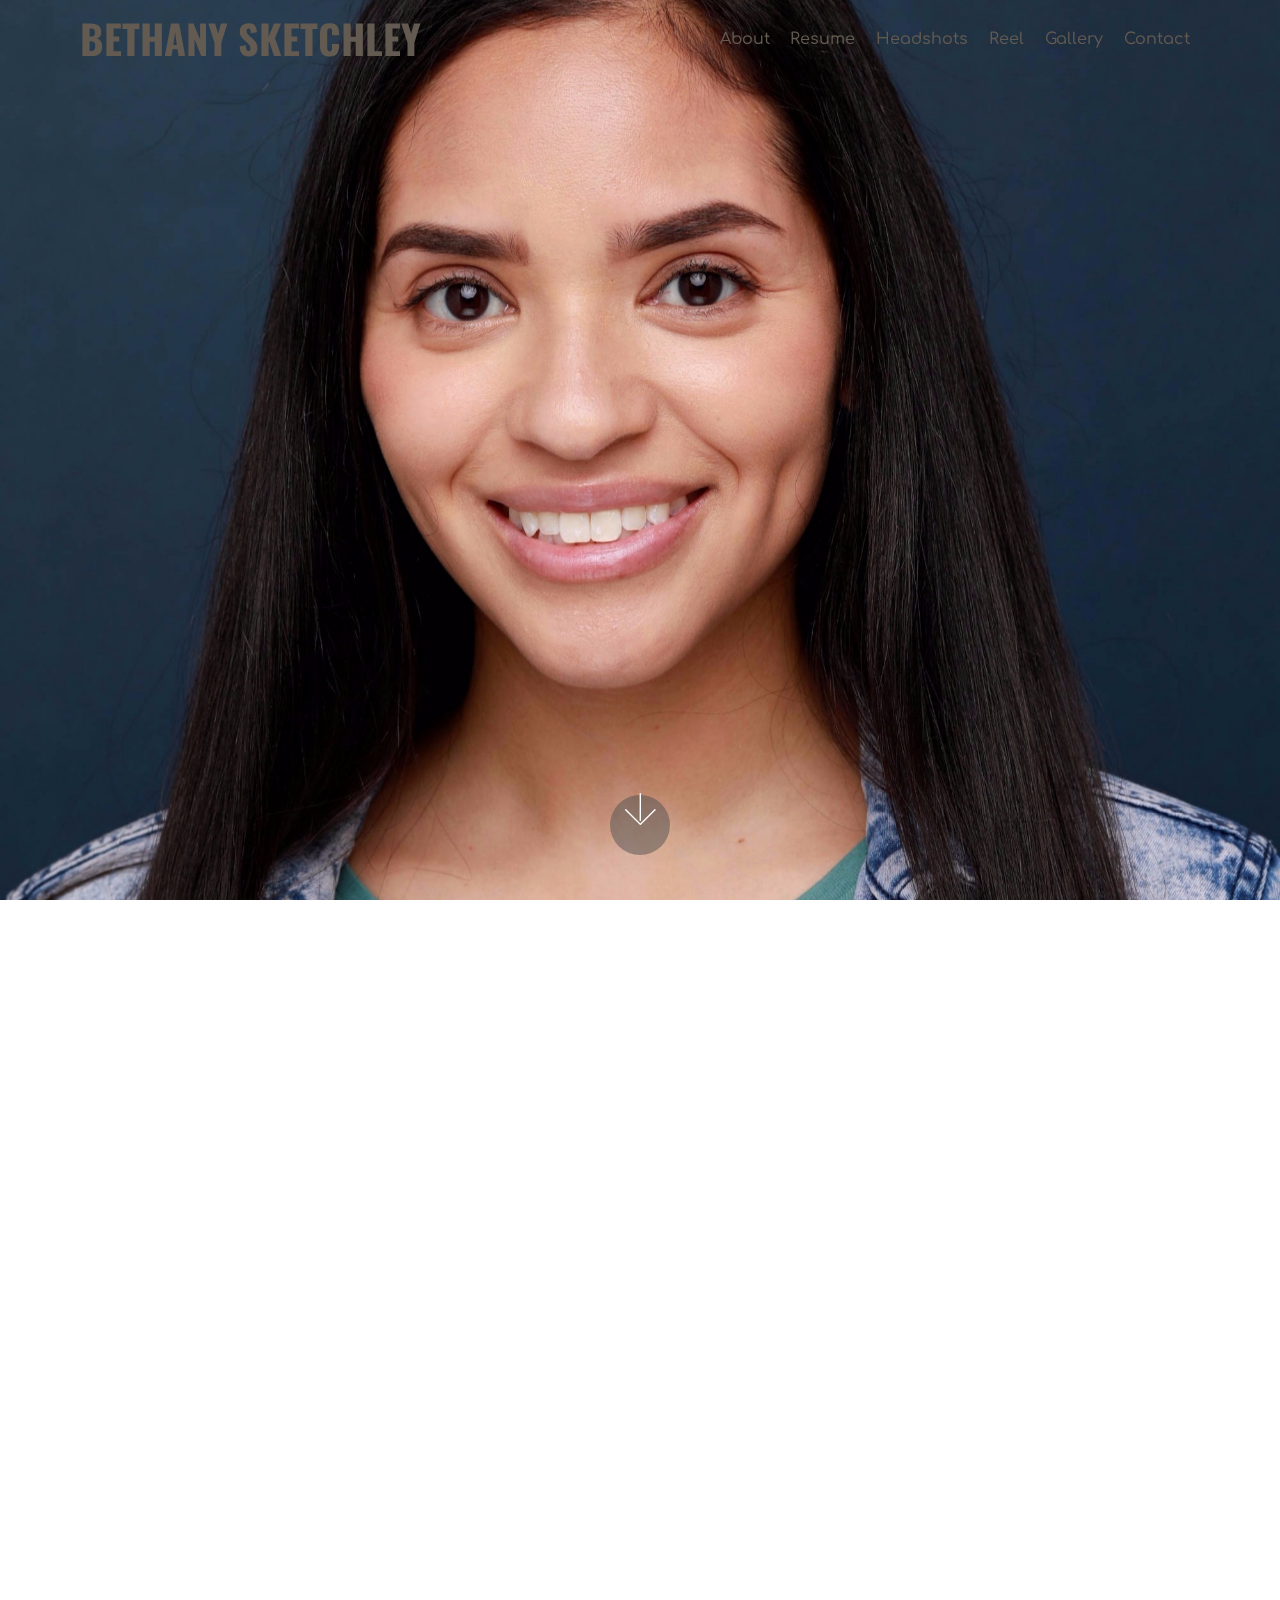
==== commit fbaa2070: "create github pages" ====
--- a/index.html
+++ b/index.html
@@ -51,13 +51,13 @@
                         
                         About</a></li><li class="nav-item">
                     <a class="nav-link link text-info display-4" href="resume.html">Resume</a>
-                </li><li class="nav-item"><a class="nav-link link text-info display-4" href="headshots.html">Headshots</a></li><li class="nav-item"><a class="nav-link link text-info display-4" href="reels.html">Reel</a></li><li class="nav-item"><a class="nav-link link text-info display-4" href="gallery.html">Gallery</a></li><li class="nav-item"><a class="nav-link link text-info display-4" href="contact.html">Contact</a></li></ul>
+                </li><li class="nav-item"><a class="nav-link link text-info display-4" href="headshots.html">Headshots</a></li><li class="nav-item"><a class="nav-link link text-info display-4" href="reel.html">Reel</a></li><li class="nav-item"><a class="nav-link link text-info display-4" href="gallery.html">Gallery</a></li><li class="nav-item"><a class="nav-link link text-info display-4" href="contact.html">Contact</a></li></ul>
             
         </div>
     </nav>
 </section>
 
-<section class="engine"><a href="https://mobirise.info/m">site design templates</a></section><section class="header9 cid-rUgclaMVEi mbr-fullscreen mbr-parallax-background" id="header9-5">
+<section class="engine"><a href="https://mobirise.info/e">how to make a website for free</a></section><section class="header9 cid-rUgclaMVEi mbr-fullscreen mbr-parallax-background" id="header9-5">
 
     
 
@@ -65,7 +65,7 @@
     </div>
 
     <div class="container">
-        <div class="media-container-column mbr-white">
+        <div class="media-container-column mbr-white col-lg-8 col-md-10 ml-auto">
             
             
             
--- a/assets/mobirise/css/mbr-additional.css
+++ b/assets/mobirise/css/mbr-additional.css
@@ -1113,7 +1113,7 @@
   color: #ebafa2 !important;
 }
 .cid-rUgclaMVEi {
-  background-image: url("../../../assets/images/bethany-headshot-2000x1500.jpg");
+  background-image: url("../../../assets/images/03-05-21-bethany-320-2000x3145.jpeg");
 }
 .cid-rUgclaMVEi h1 {
   color: #616161;
@@ -2397,7 +2397,7 @@
   transform: none;
 }
 .cid-rUoWswWXTB H3 {
-  color: #4f4943;
+  color: #635a51;
 }
 .cid-rUoWswWXTB H4 {
   color: #635a51;
@@ -3079,7 +3079,7 @@
   transform: none;
 }
 .cid-rUOSD7NGcb H3 {
-  color: #4f4943;
+  color: #635a51;
 }
 .cid-rUOSD7NGcb H4 {
   color: #635a51;
@@ -3171,7 +3171,10 @@
   background-color: #ffffff;
 }
 .cid-rW97YDQ5Nc .mbr-section-subtitle {
-  color: #767676;
+  color: #635a51;
+}
+.cid-rW97YDQ5Nc H2 {
+  color: #635a51;
 }
 .cid-rUg7lo41Bg .navbar {
   padding: .5rem 0;
@@ -4067,7 +4070,7 @@
   color: #635a51;
 }
 .cid-rUgkeIXusS H2 {
-  color: #4f4943;
+  color: #635a51;
 }
 .cid-rUgjRkDcUO {
   background: #ffffff;
--- a/assets/mobirise/css/mbr-additional.css
+++ b/assets/mobirise/css/mbr-additional.css
@@ -1113,7 +1113,7 @@
   color: #ebafa2 !important;
 }
 .cid-rUgclaMVEi {
-  background-image: url("../../../assets/images/bethany-headshot-2000x1500.jpg");
+  background-image: url("../../../assets/images/03-05-21-bethany-320-2000x3145.jpeg");
 }
 .cid-rUgclaMVEi h1 {
   color: #616161;
@@ -2397,7 +2397,7 @@
   transform: none;
 }
 .cid-rUoWswWXTB H3 {
-  color: #4f4943;
+  color: #635a51;
 }
 .cid-rUoWswWXTB H4 {
   color: #635a51;
@@ -3079,7 +3079,7 @@
   transform: none;
 }
 .cid-rUOSD7NGcb H3 {
-  color: #4f4943;
+  color: #635a51;
 }
 .cid-rUOSD7NGcb H4 {
   color: #635a51;
@@ -3171,7 +3171,10 @@
   background-color: #ffffff;
 }
 .cid-rW97YDQ5Nc .mbr-section-subtitle {
-  color: #767676;
+  color: #635a51;
+}
+.cid-rW97YDQ5Nc H2 {
+  color: #635a51;
 }
 .cid-rUg7lo41Bg .navbar {
   padding: .5rem 0;
@@ -4067,7 +4070,7 @@
   color: #635a51;
 }
 .cid-rUgkeIXusS H2 {
-  color: #4f4943;
+  color: #635a51;
 }
 .cid-rUgjRkDcUO {
   background: #ffffff;
